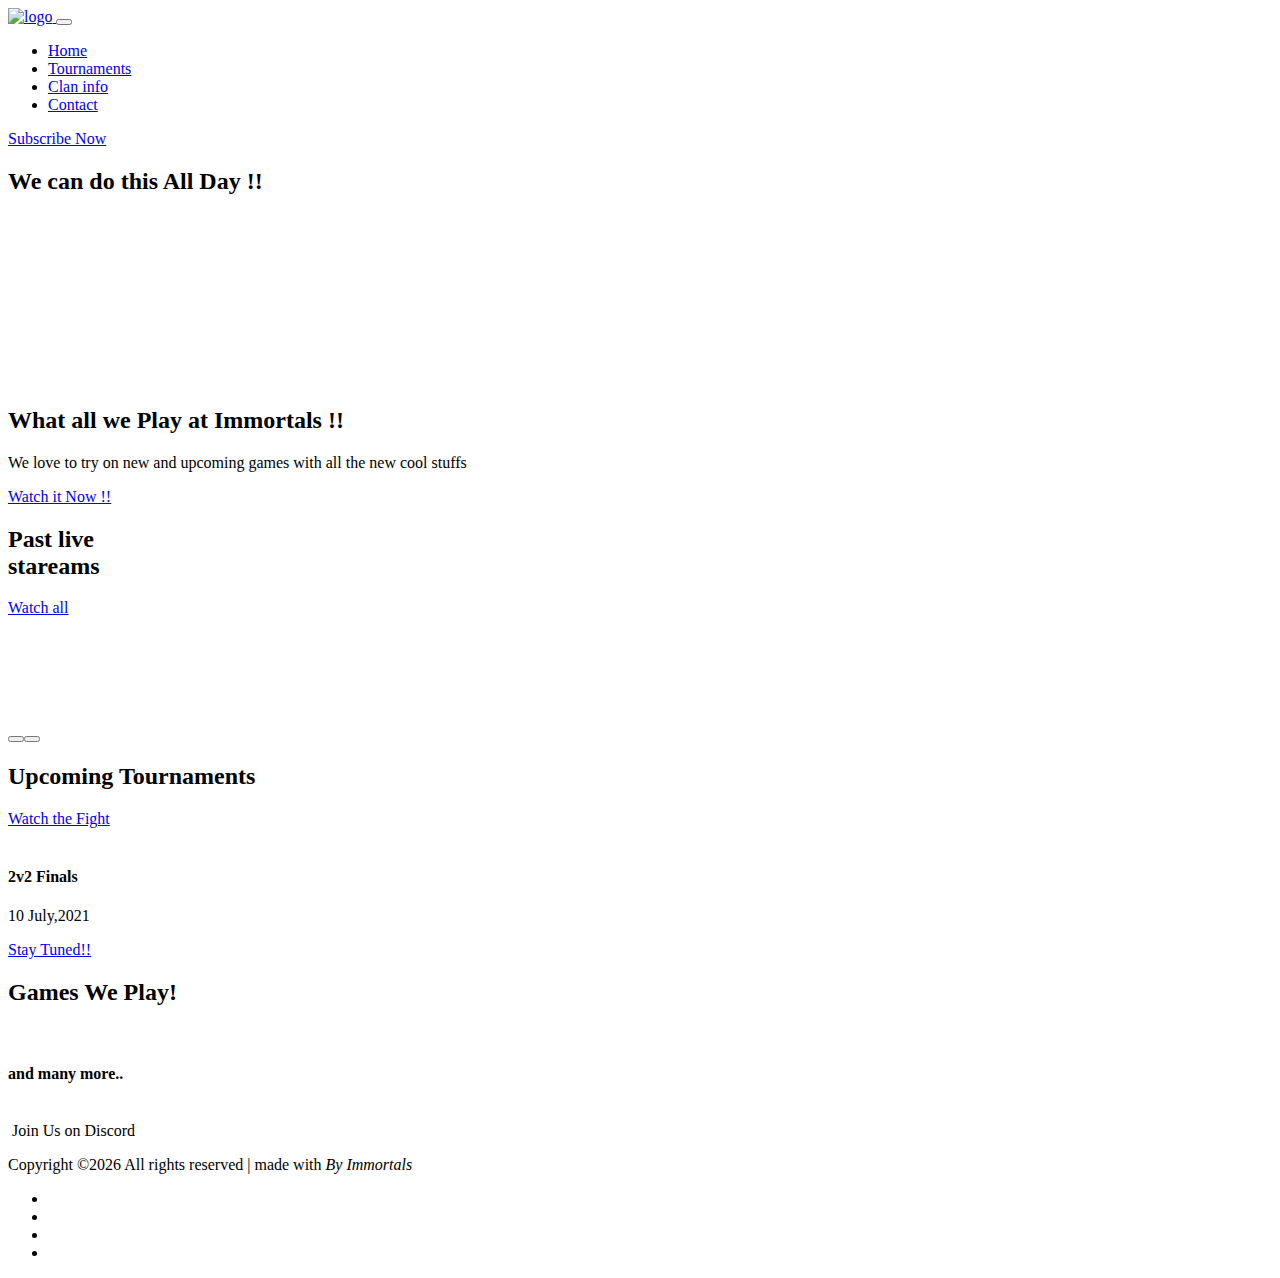
==== index.html @ ae0da398 "Add files via upload" ====
<!doctype html>
<html lang="zxx">

<head>
    <!-- Required meta tags -->
    <meta charset="utf-8">
    <meta name="viewport" content="width=device-width, initial-scale=1, shrink-to-fit=no">
    <title>Immortals YT | An Indian Gaming Community</title>
    <link rel="icon" href="img/favicon.png">
    <!-- Bootstrap CSS -->
    <link rel="stylesheet" href="css/bootstrap.min.css">
    <!-- animate CSS -->
    <link rel="stylesheet" href="css/animate.css">
    <!-- owl carousel CSS -->
    <link rel="stylesheet" href="css/owl.carousel.min.css">
    <!-- font awesome CSS -->
    <link rel="stylesheet" href="css/all.css">
    <!-- flaticon CSS -->
    <link rel="stylesheet" href="css/flaticon.css">
    <link rel="stylesheet" href="css/themify-icons.css">
    <!-- font awesome CSS -->
    <link rel="stylesheet" href="css/magnific-popup.css">
    <!-- swiper CSS -->
    <link rel="stylesheet" href="css/slick.css">
    <!-- style CSS -->
    <link rel="stylesheet" href="css/style.css">
</head>

<body>
    <div class="body_bg">
        <!--::header part start::-->
        <header class="main_menu single_page_menu">
            <div class="container">
                <div class="row align-items-center">
                    <div class="col-lg-12">
                        <nav class="navbar navbar-expand-lg navbar-light">
                            <a class="navbar-brand" href="index.html"> <img src="img/logo.png" style="height:100px" alt="logo"> </a>
                            <button class="navbar-toggler" type="button" data-toggle="collapse"
                                data-target="#navbarSupportedContent" aria-controls="navbarSupportedContent"
                                aria-expanded="false" aria-label="Toggle navigation">
                                <span class="menu_icon"><i class="fas fa-bars"></i></span>
                            </button>

                            <div class="collapse navbar-collapse main-menu-item" id="navbarSupportedContent">
                                <ul class="navbar-nav">
                                    <li class="nav-item">
                                        <a class="nav-link" href="index.html">Home</a>
                                    </li>
                                    <li class="nav-item">
                                        <a class="nav-link" href="tournaments.html">Tournaments</a>
                                    </li>
                                    <li class="nav-item">
                                        <a class="nav-link" href="team.html">Clan info</a>
                                    </li>    
                                    <li class="nav-item">
                                        <a class="nav-link" href="contact.html">Contact</a>
                                    </li>
                                </ul>
                            </div>
                            <a href="http://youtube.com/c/ImmortalsYT/" target="_blank" class="btn_1 d-none d-sm-block">Subscribe Now</a>
                        </nav>
                    </div>
                </div>
            </div>
        </header>
        <!-- Header part end-->

        <!-- banner part start-->
        <section class="banner_part">
            <div class="container">
                <div class="row align-items-center justify-content-between">
                    <div class="col-lg-6 col-md-8">
                        <div class="banner_text">
                            <div class="banner_text_iner">
                                <h2>We can do this All Day !!</h2>
                             
								 
								 <div class="video-container">
  <iframe src="https://www.youtube.com/embed/tGUZFgbGepI?autoplay=1" frameborder="0" allowfullscreen></iframe>
</div>

                            </div>
							
                        </div>
                    </div>
                </div>
            </div>
        </section>
        <!-- banner part start-->

        
        

        <!-- about_us part start-->
        <section class="about_us section_padding">
            <div class="container">
                <div class="row align-items-center justify-content-between">
                    <div class="col-md-5 col-lg-6 col-xl-6">
                        <div class="learning_img">
                            <img src="img/about_img.png" alt="">
                        </div>
                    </div>
                    <div class="col-md-7 col-lg-6 col-xl-5">
                        <div class="about_us_text">
                            <h2>What all we Play at Immortals !!</h2>
                            <p>We love to try on new and upcoming games with all the new cool stuffs</p>

                            <a href="https://www.youtube.com/c/ImmortalsYT/videos" target="_blank" class="btn_1">Watch it Now !!</a>
                        </div>
                    </div>
                </div>
            </div>
        </section>
        <!-- about_us part end-->

        <!--::about_us part start::-->
        <section class="live_stareams padding_bottom">
            <div class="container-fluid">
                <div class="row align-items-center justify-content-between">
                    <div class="col-md-2 offset-lg-2 offset-sm-1">
                        <div class="live_stareams_text">
                            <h2>Past live <br> stareams</h2>
                            <a href="https://www.youtube.com/channel/UCY-DlysxITfw3MaReGqrW1A" target="_blank"><div class="btn_1">Watch all</div></a>
                        </div>
                    </div>
                    <div class="col-md-7 offset-sm-1">
                        <div class="live_stareams_slide owl-carousel">
                            <div class="live_stareams_slide_img">
                                <img src="img/live_streams_1.png" alt="">
                                <div class="extends_video">
                                    <a id="play-video_1" class="video-play-button popup-youtube"
                                        href="https://www.youtube.com/watch?v=ySR6bKzWfGU">
                                        <span class="fas fa-play"></span>
                                    </a>
                                </div>
                            </div>
                            <div class="live_stareams_slide_img">
                                <img src="img/live_streams_1.png" alt="">
                                <div class="extends_video">
                                    <a id="play-video_1" class="video-play-button popup-youtube"
                                        href="https://www.youtube.com/watch?v=ySR6bKzWfGU">
                                        <span class="fas fa-play"></span>
                                    </a>
                                </div>
                            </div>
                            
                            
                        </div>
                    </div>
                </div>
            </div>
        </section>
        <!--::about_us part end::-->

        <!-- use sasu part end-->
        <section class="Latest_War">
            <div class="container">
                <div class="row justify-content-center">
                    <div class="col-lg-8">
                        <div class="section_tittle text-center">
                            <h2>Upcoming Tournaments</h2>
                        </div>
                    </div>
                </div>
                <div class="row justify-content-center align-items-center">
                    <div class="col-lg-12">
                        <div class="Latest_War_text">
                            <div class="row justify-content-center align-items-center h-100">
                                <div class="col-lg-5">
                                    <div class="single_war_text text-center">
                                        
                                        

                                    </div>
                                </div>
                            </div>
                            <a href="https://www.youtube.com/watch?v=AuXHbmFk8B0&list=PLNZfotPAhilJb94VLv3P6lNWn8o0jxaus&index=5" target="_blank" class="btn_2">Watch the Fight</a>
                        </div>
                    </div>
                    
                    <div class="col-lg-6">
                        <div class="Latest_War_text Latest_War_bg_1">
                            <div class="row justify-content-center align-items-center h-100">
                                <div class="col-lg-6">
                                    <div class="single_war_text text-center">
                                        <img src="img/favicon.png" alt="">
                                        <h4>2v2 Finals</h4>
                                        <p>10 July,2021</p>
                                        <a href="#">Stay Tuned!!</a>
                                        <div class="war_text_item d-flex justify-content-around align-items-center">
                                            
                                        </div>
                                    </div>
                                </div>
                            </div>
                           
                        </div>
                    </div>
                </div>
            </div>
        </section>
        <!-- use sasu part end-->

        <!-- gallery_part part start-->
        <section class="gallery_part section_padding">
            <div class="container">
                <div class="row justify-content-center">
                    <div class="col-xl-5">
                        <div class="section_tittle text-center">
                            <h2>Games We Play!</h2><br>
                            <h4>and many more..</h4>
                        </div>
                    </div>
                </div>
                <div class="row">
                    <div class="col-xl-12">
                        <div class="gallery_part_item">
                            <div class="grid">
                                <div class="grid-sizer"></div>
                                <a href="img/gallery/gallery_item_1.png"
                                    class="grid-item bg_img img-gal grid-item--height-1"
                                    style="background-image: url('img/gallery/gallery_item_1.png')">
                                    <div class="single_gallery_item">
                                        <div class="single_gallery_item_iner">
                                            <div class="gallery_item_text">
                                                <i class="ti-zoom-in"></i>
                                            </div>
                                        </div>
                                    </div>
                                </a>
                                <a href="img/gallery/gallery_item_2.png" class="grid-item bg_img img-gal"
                                    style="background-image: url('img/gallery/gallery_item_2.png')">
                                    <div class="single_gallery_item">
                                        <div class="single_gallery_item_iner">
                                            <div class="gallery_item_text">
                                                <i class="ti-zoom-in"></i>
                                            </div>
                                        </div>
                                    </div>
                                </a>
                                <a href="img/gallery/gallery_item_3.png" class="grid-item bg_img img-gal"
                                    style="background-image: url('img/gallery/gallery_item_3.png')">
                                    <div class="single_gallery_item">
                                        <div class="single_gallery_item_iner">
                                            <div class="gallery_item_text">
                                                <i class="ti-zoom-in"></i>
                                            </div>
                                        </div>
                                    </div>
                                </a>
                                <a href="img/gallery/gallery_item_5.png"
                                    class="grid-item bg_img img-gal grid-item--height-2"
                                    style="background-image: url('img/gallery/gallery_item_5.png')">
                                    <div class="single_gallery_item">
                                        <div class="single_gallery_item_iner">
                                            <div class="gallery_item_text">
                                                <i class="ti-zoom-in"></i>
                                            </div>
                                        </div>
                                    </div>
                                </a>
                                <a href="img/gallery/gallery_item_7.png"
                                    class="grid-item bg_img img-gal grid-item--height-2"
                                    style="background-image: url('img/gallery/gallery_item_7.png')">
                                    <div class="single_gallery_item">
                                        <div class="single_gallery_item_iner">
                                            <div class="gallery_item_text">
                                                <i class="ti-zoom-in"></i>
                                            </div>
                                        </div>
                                    </div>
                                </a>
                                <a href="img/gallery/gallery_item_6.png"
                                    class="grid-item bg_img img-gal grid-item--width-1"
                                    style="background-image: url('img/gallery/gallery_item_6.png')">
                                    <div class="single_gallery_item">
                                        <div class="single_gallery_item_iner">
                                            <div class="gallery_item_text">
                                                <i class="ti-zoom-in"></i>
                                            </div>
                                        </div>
                                    </div>
                                </a>
                                <a href="img/gallery/gallery_item_4.png"
                                    class="grid-item bg_img img-gal sm_weight  grid-item--height-1"
                                    style="background-image: url('img/gallery/gallery_item_4.png')">
                                    <div class="single_gallery_item">
                                        <div class="single_gallery_item_iner">
                                            <div class="gallery_item_text">
                                                <i class="ti-zoom-in"></i>
                                            </div>
                                        </div>
                                    </div>
                                </a>
								
                            </div><br>

                            
							<div class="btn_1 justify-content-center"><i class="fab fa-discord"></i>  &nbsp;Join Us on Discord</div>
                        </div>
                    </div>
                </div>
            </div>
        </section>
        <!-- gallery_part part end-->

        

        <!--::footer_part start::-->
        <footer class="footer_part">
          
            <div class="copygight_text">
                <div class="container">
                    <div class="row align-items-center">
                        <div class="col-lg-8">
                            <div class="copyright_text">
                                <P><!-- Link back to Colorlib can't be removed. Template is licensed under CC BY 3.0. -->
Copyright &copy;<script>document.write(new Date().getFullYear());</script> All rights reserved | made with <i class="fas fa-heart" aria-hidden="true"> By Immortals </i>
<!-- Link back to Colorlib can't be removed. Template is licensed under CC BY 3.0. --></P>
                            </div>
                        </div>
                        <div class="col-lg-4">
                            <div class="footer_icon social_icon">
                                <ul class="list-unstyled">
								    <li><a href="https://discord.gg/8yMvUADWVH" class="single_social_icon"><i class="fab fa-discord"></i></a></li>
                                    <li><a href="https://www.facebook.com/immortalsindiaclan/" class="single_social_icon"><i class="fab fa-facebook-f"></i></a></li>
                                    <li><a href="https://twitter.com/immortals_india" class="single_social_icon"><i class="fab fa-twitter"></i></a></li>
                                    <li><a href="https://www.instagram.com/immortals_india/" class="single_social_icon"><i class="fab fa-instagram"></i></a></li>
                                </ul>
                            </div>
                        </div>
                    </div>
                </div>
            </div>
        </footer>
        <!--::footer_part end::-->
    </div>


    <!-- jquery plugins here-->
    <script src="js/jquery-1.12.1.min.js"></script>
    <!-- popper js -->
    <script src="js/popper.min.js"></script>
    <!-- bootstrap js -->
    <script src="js/bootstrap.min.js"></script>
    <!-- easing js -->
    <script src="js/jquery.magnific-popup.js"></script>
    <!-- swiper js -->
    <script src="js/swiper.min.js"></script>
    <!-- swiper js -->
    <script src="js/masonry.pkgd.js"></script>
    <!-- particles js -->
    <script src="js/owl.carousel.min.js"></script>
    <script src="js/jquery.nice-select.min.js"></script>
    <!-- slick js -->
    <script src="js/slick.min.js"></script>
    <script src="js/jquery.counterup.min.js"></script>
    <script src="js/waypoints.min.js"></script>
    <script src="js/contact.js"></script>
    <script src="js/jquery.ajaxchimp.min.js"></script>
    <script src="js/jquery.form.js"></script>
    <script src="js/jquery.validate.min.js"></script>
    <script src="js/mail-script.js"></script>
    <!-- custom js -->
    <script src="js/custom.js"></script>
</body>

</html>
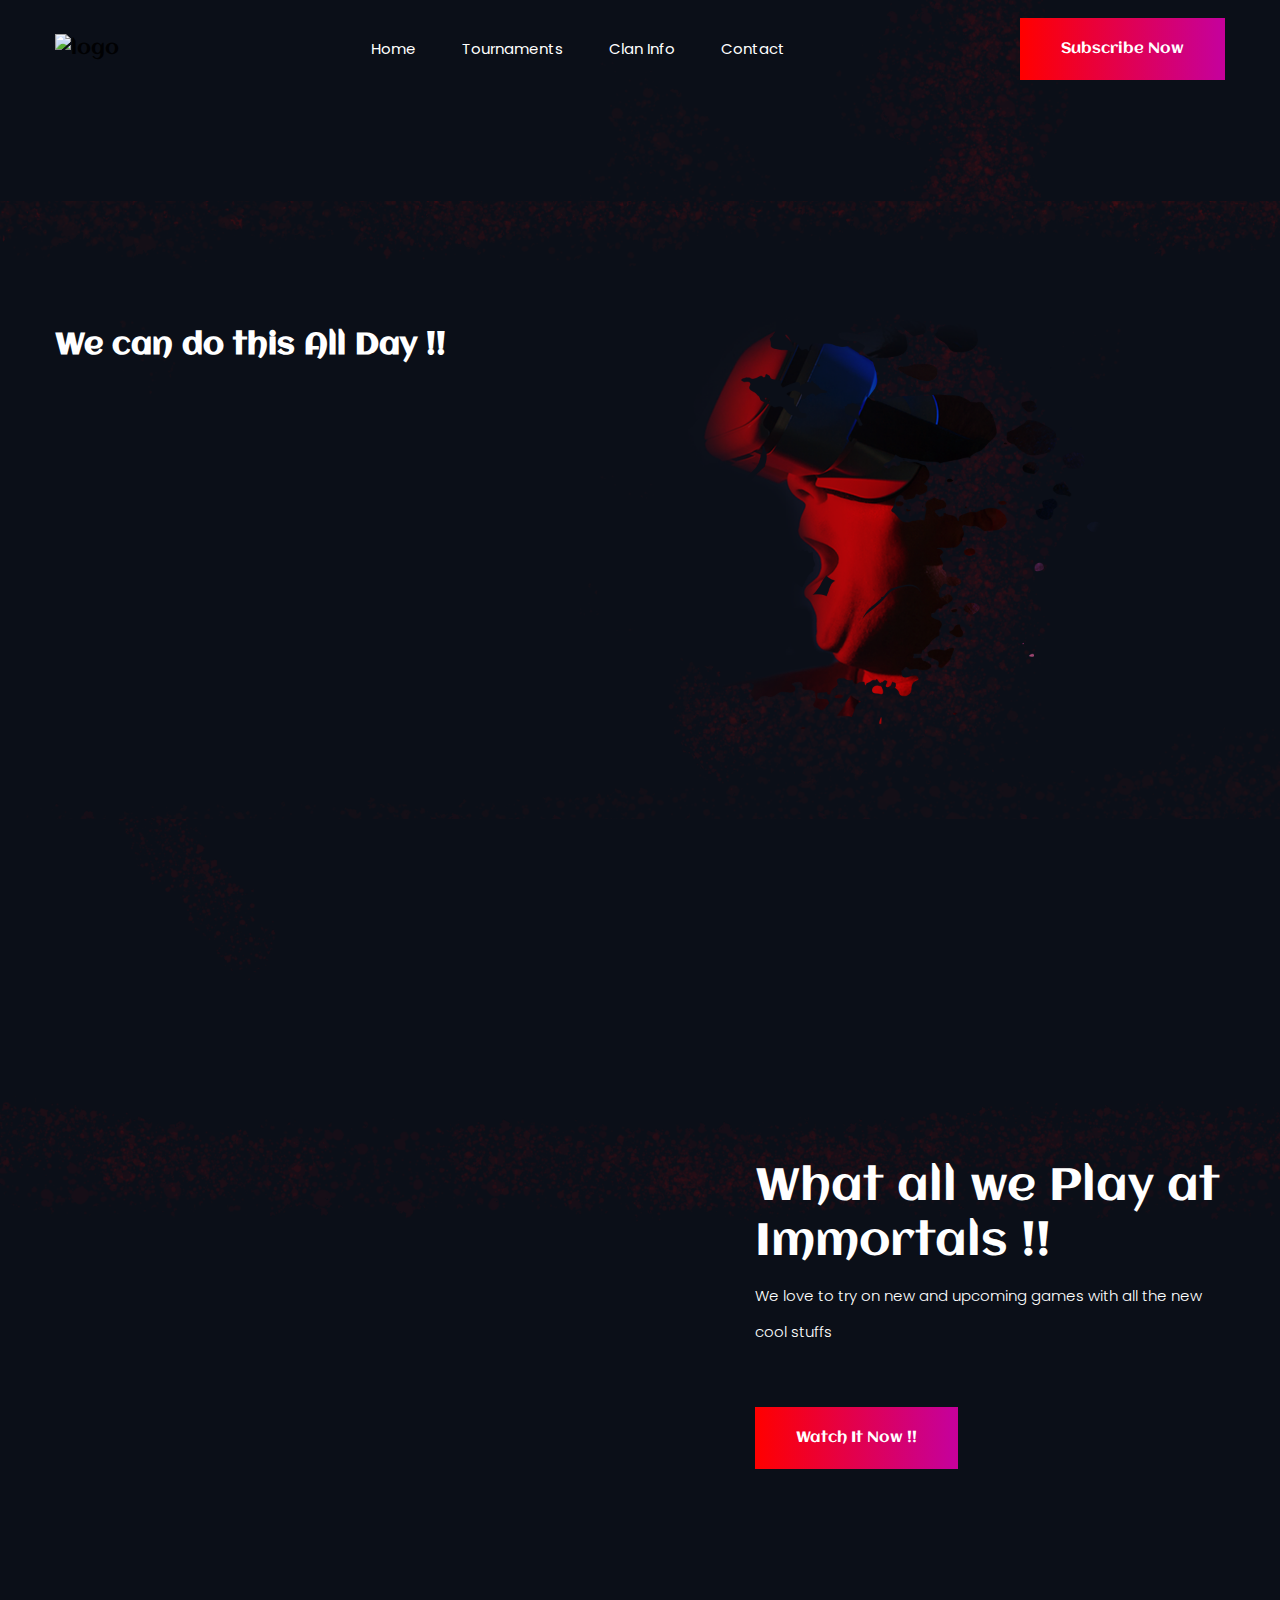
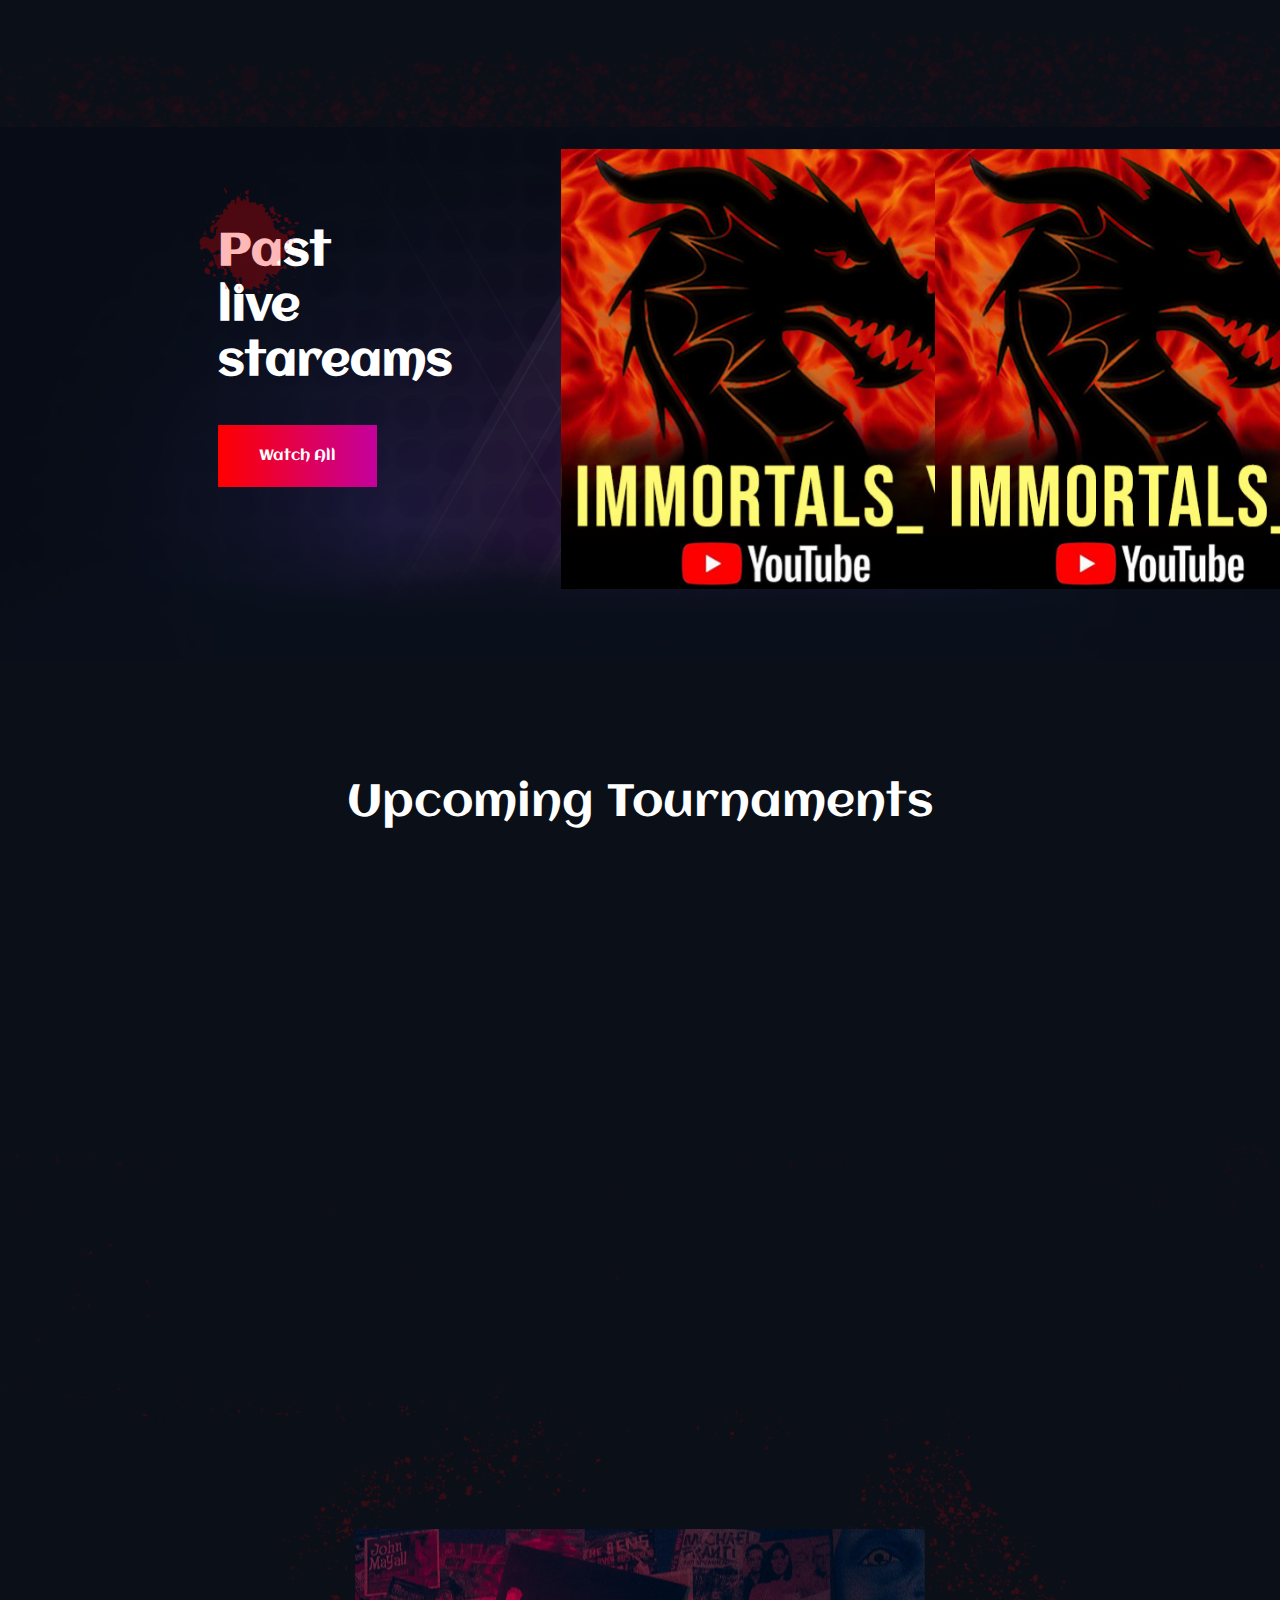
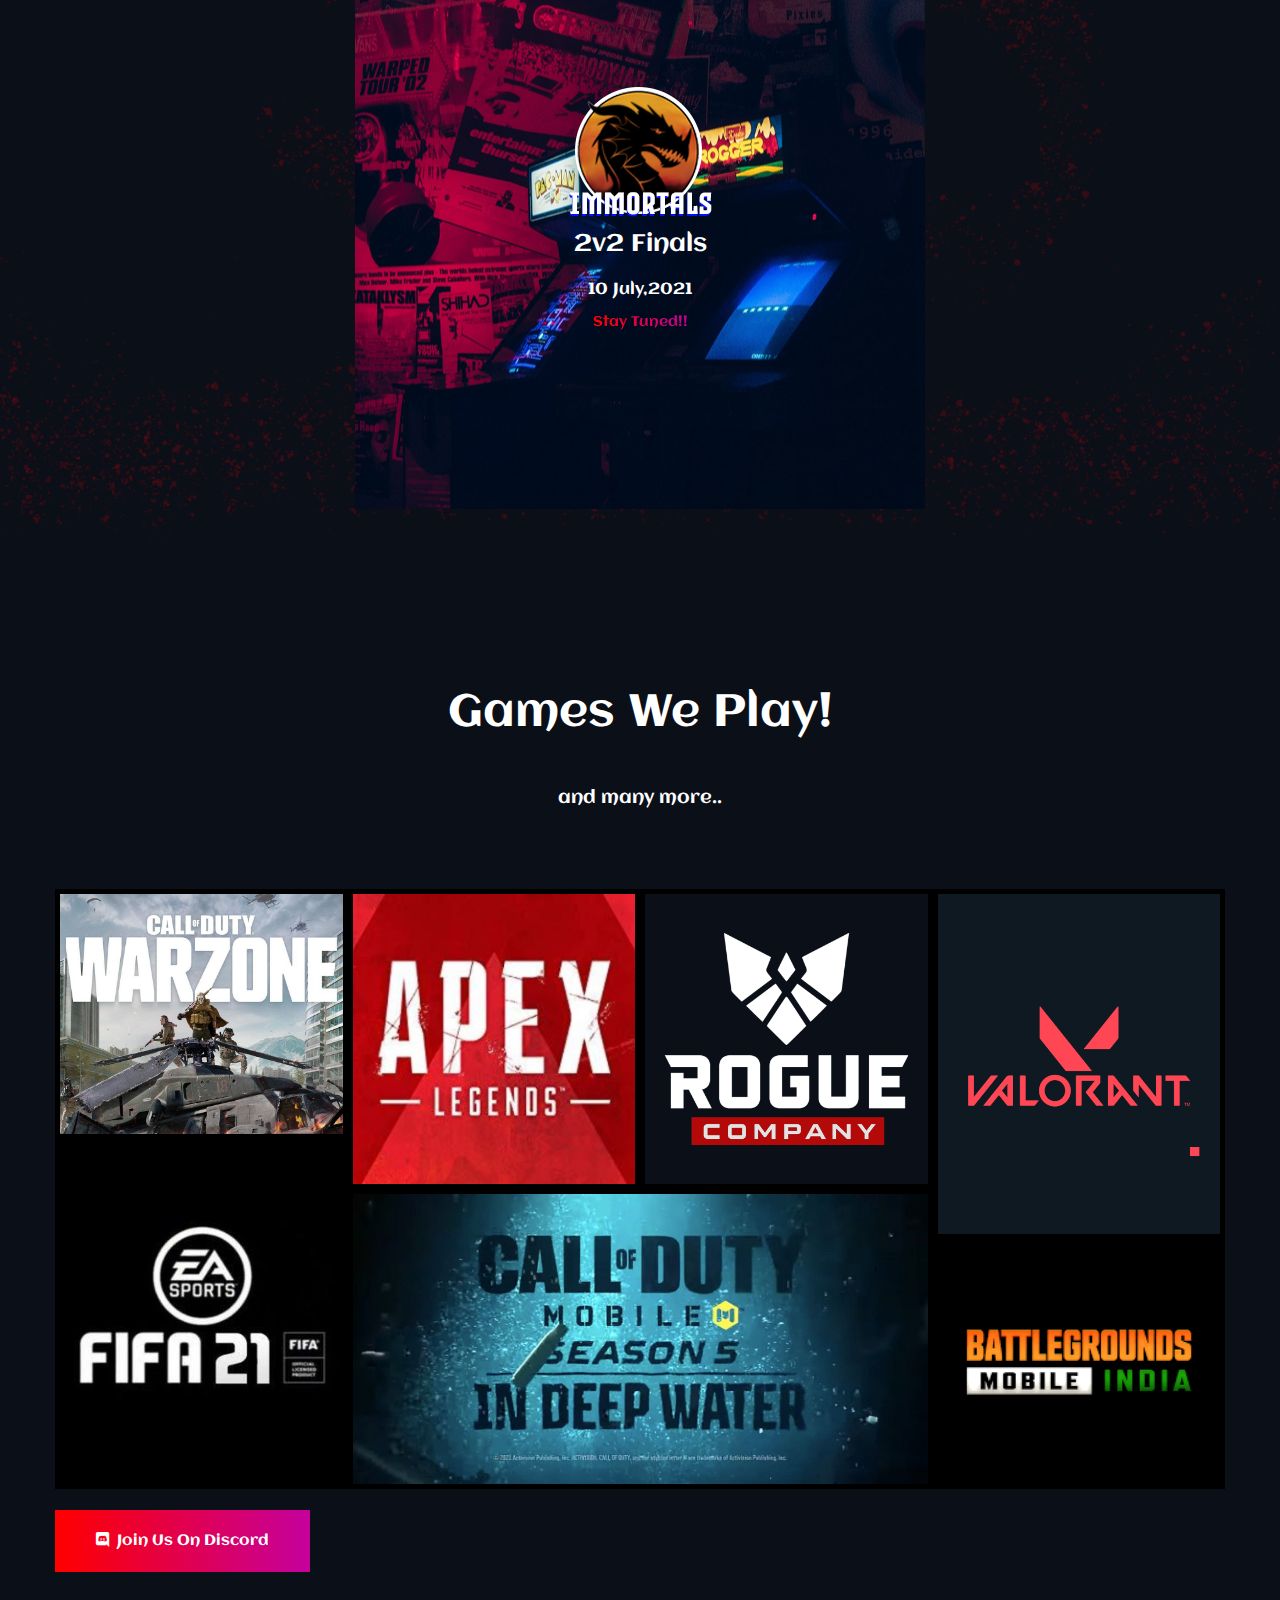
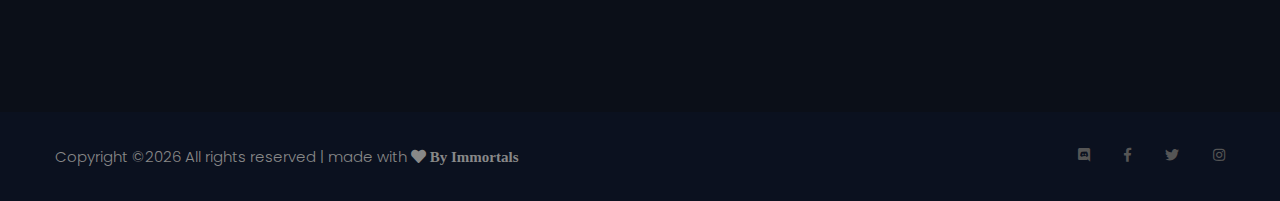
==== commit 779f70aa: "Update index.html" ====
--- a/index.html
+++ b/index.html
@@ -34,7 +34,7 @@
                 <div class="row align-items-center">
                     <div class="col-lg-12">
                         <nav class="navbar navbar-expand-lg navbar-light">
-                            <a class="navbar-brand" href="index.html"> <img src="img/logo.png" style="height:100px" alt="logo"> </a>
+                            <a class="navbar-brand" href="index.html"> <img src="https://raw.githubusercontent.com/imlucif3r/immortalsYT/main/img/logo.png" style="height:100px" alt="logo"> </a>
                             <button class="navbar-toggler" type="button" data-toggle="collapse"
                                 data-target="#navbarSupportedContent" aria-controls="navbarSupportedContent"
                                 aria-expanded="false" aria-label="Toggle navigation">
@@ -365,4 +365,4 @@
     <script src="js/custom.js"></script>
 </body>
 
-</html>+</html>
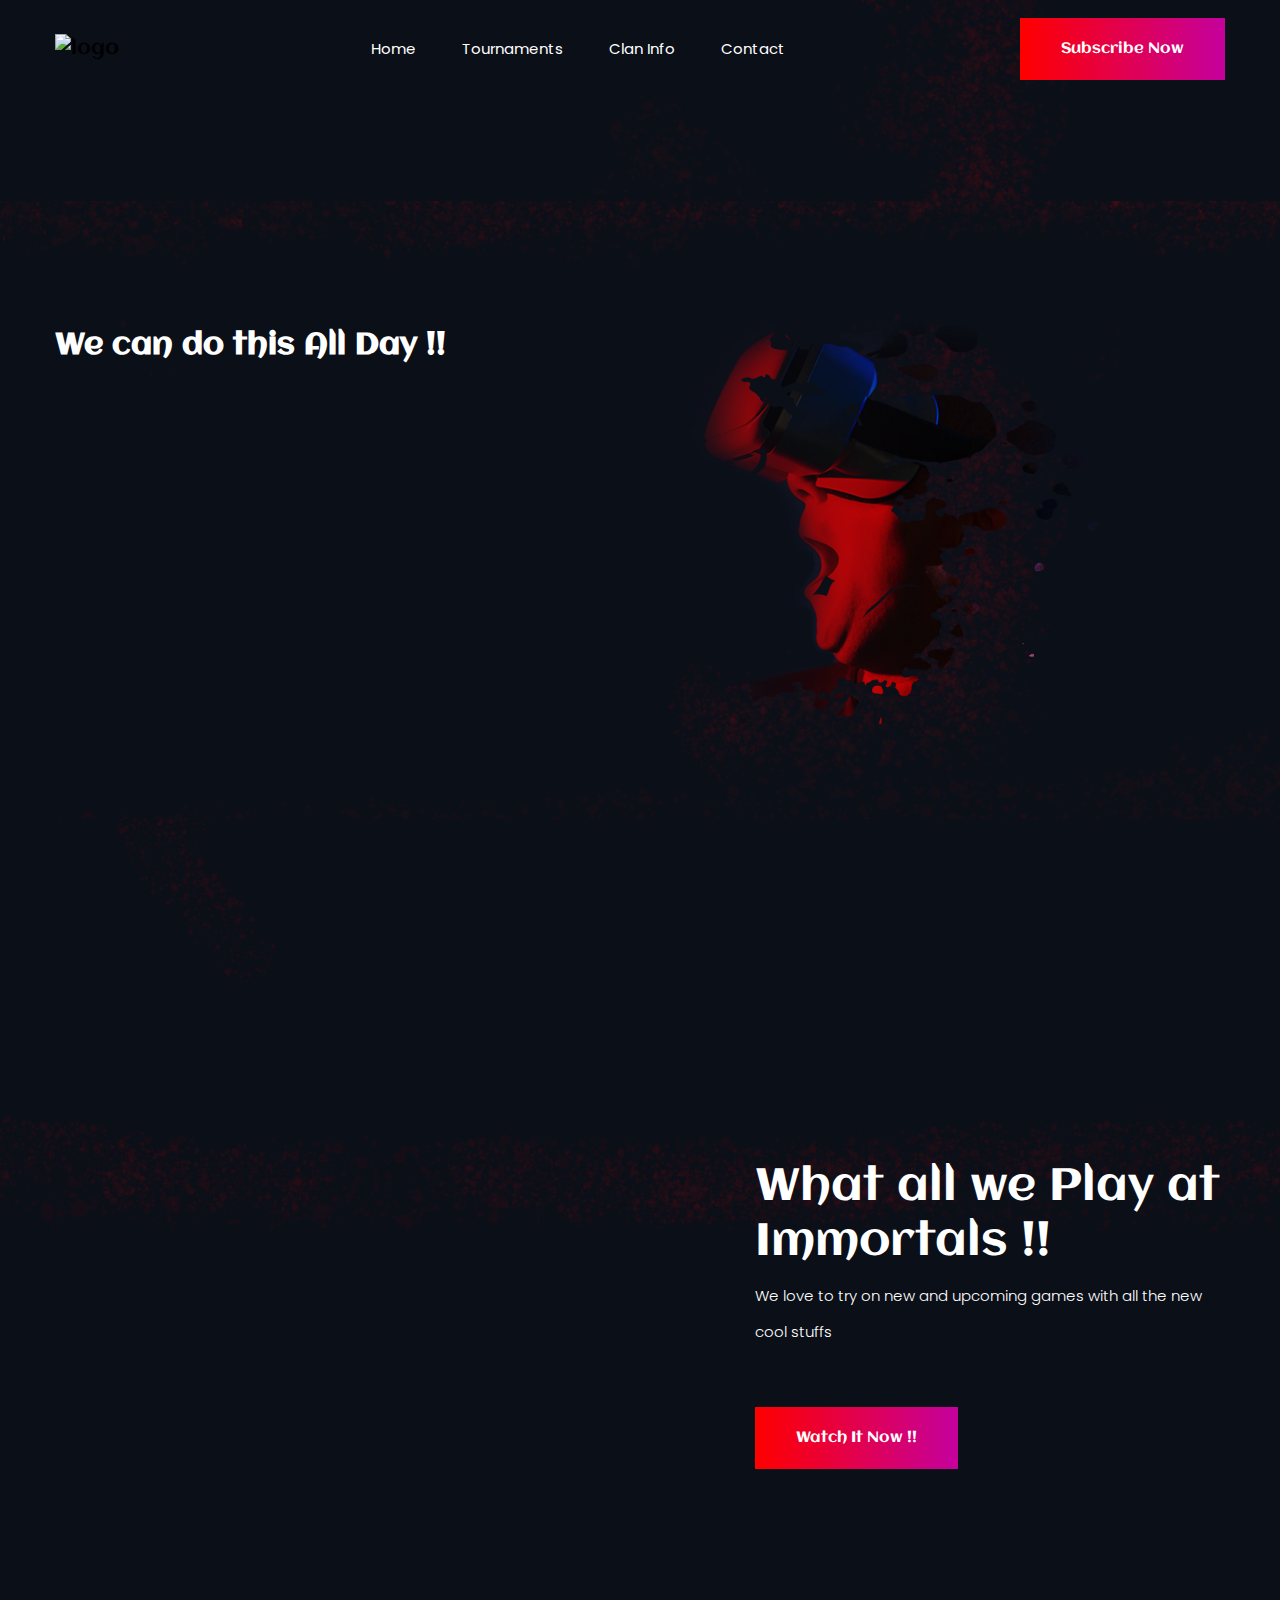
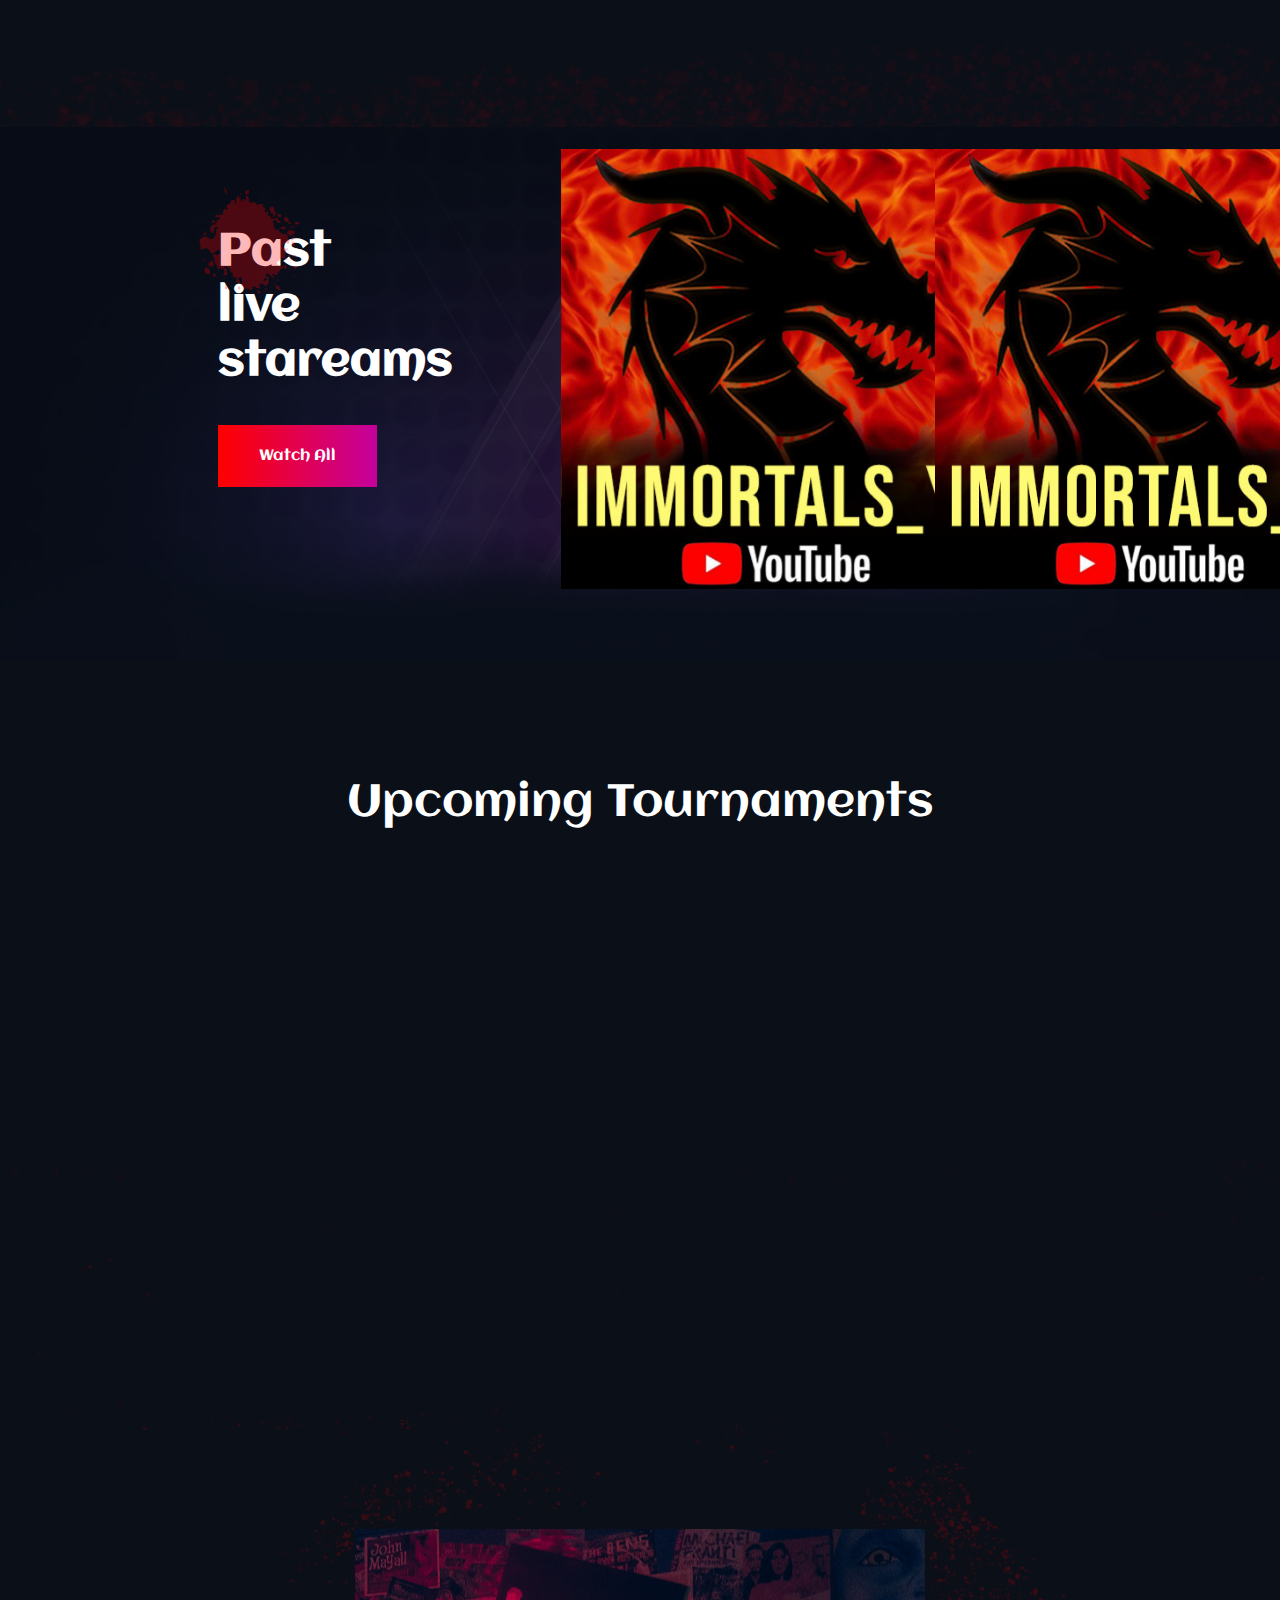
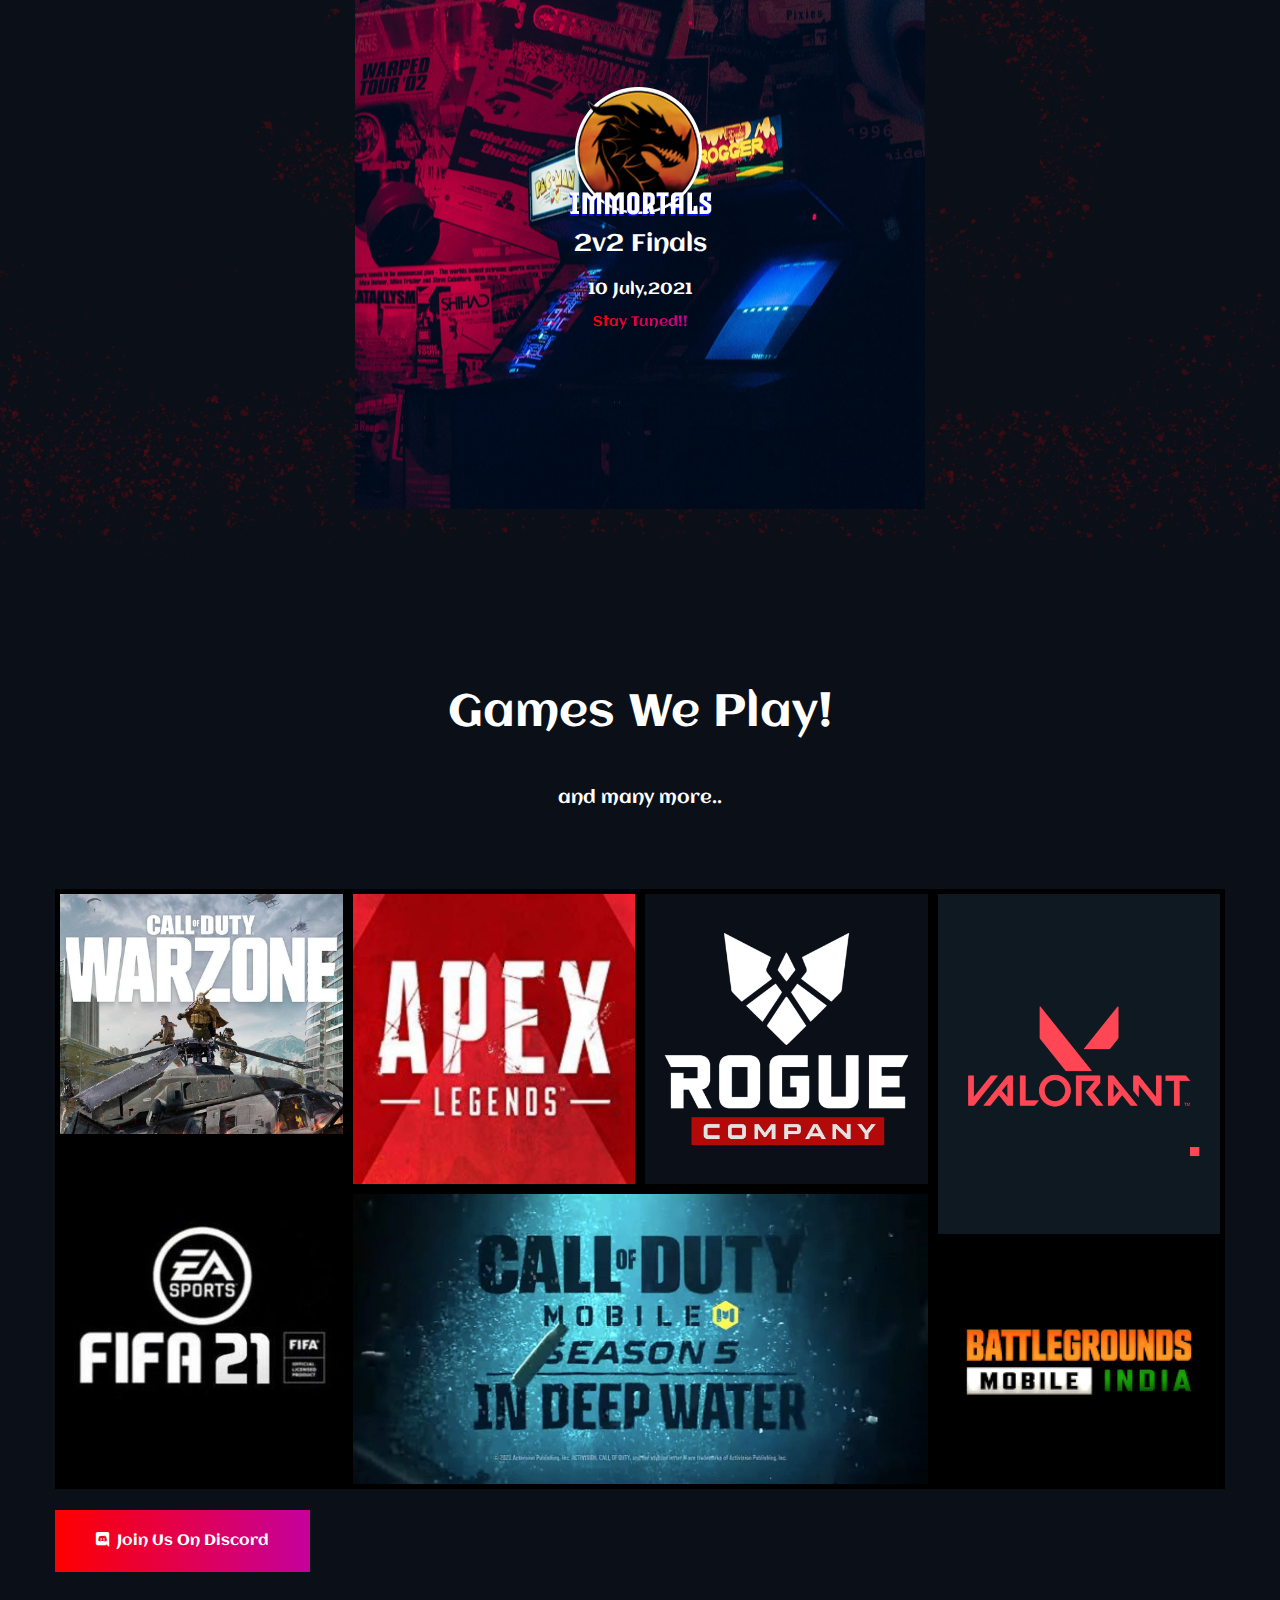
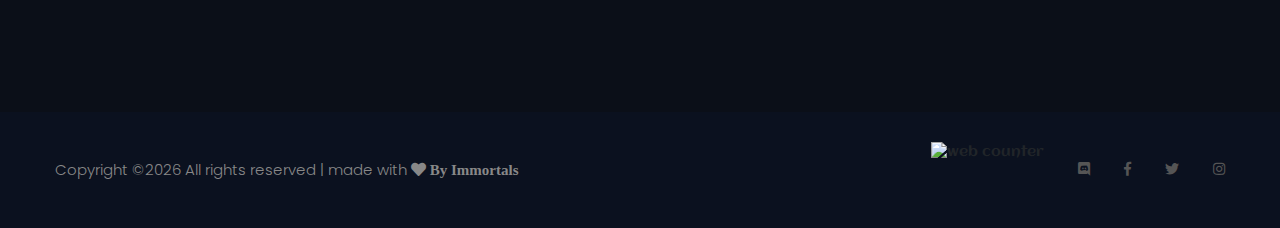
==== commit 20b03cb3: "Update index.html" ====
--- a/index.html
+++ b/index.html
@@ -34,7 +34,7 @@
                 <div class="row align-items-center">
                     <div class="col-lg-12">
                         <nav class="navbar navbar-expand-lg navbar-light">
-                            <a class="navbar-brand" href="index.html"> <img src="https://raw.githubusercontent.com/imlucif3r/immortalsYT/main/img/logo.png" style="height:100px" alt="logo"> </a>
+                            <a class="navbar-brand" href="index.html"> <img src="https://raw.githubusercontent.com/imlucif3r/immortalsYT/main/img/logo.png" style="height:50px" alt="logo"> </a>
                             <button class="navbar-toggler" type="button" data-toggle="collapse"
                                 data-target="#navbarSupportedContent" aria-controls="navbarSupportedContent"
                                 aria-expanded="false" aria-label="Toggle navigation">
@@ -322,6 +322,7 @@
                         <div class="col-lg-4">
                             <div class="footer_icon social_icon">
                                 <ul class="list-unstyled">
+					<img src="https://hitwebcounter.com/counter/counter.php?page=7834060&style=0006&nbdigits=3&type=ip&initCount=0" title="Free Counter" Alt="web counter"   border="0" /></a>      
 								    <li><a href="https://discord.gg/8yMvUADWVH" class="single_social_icon"><i class="fab fa-discord"></i></a></li>
                                     <li><a href="https://www.facebook.com/immortalsindiaclan/" class="single_social_icon"><i class="fab fa-facebook-f"></i></a></li>
                                     <li><a href="https://twitter.com/immortals_india" class="single_social_icon"><i class="fab fa-twitter"></i></a></li>
--- a/css/style.css
+++ b/css/style.css
@@ -6519,4 +6519,4 @@
   padding: 30px 0;
 }
 
-/*# sourceMappingURL=style.css.map */+/*# sourceMappingURL=style.css.map */
